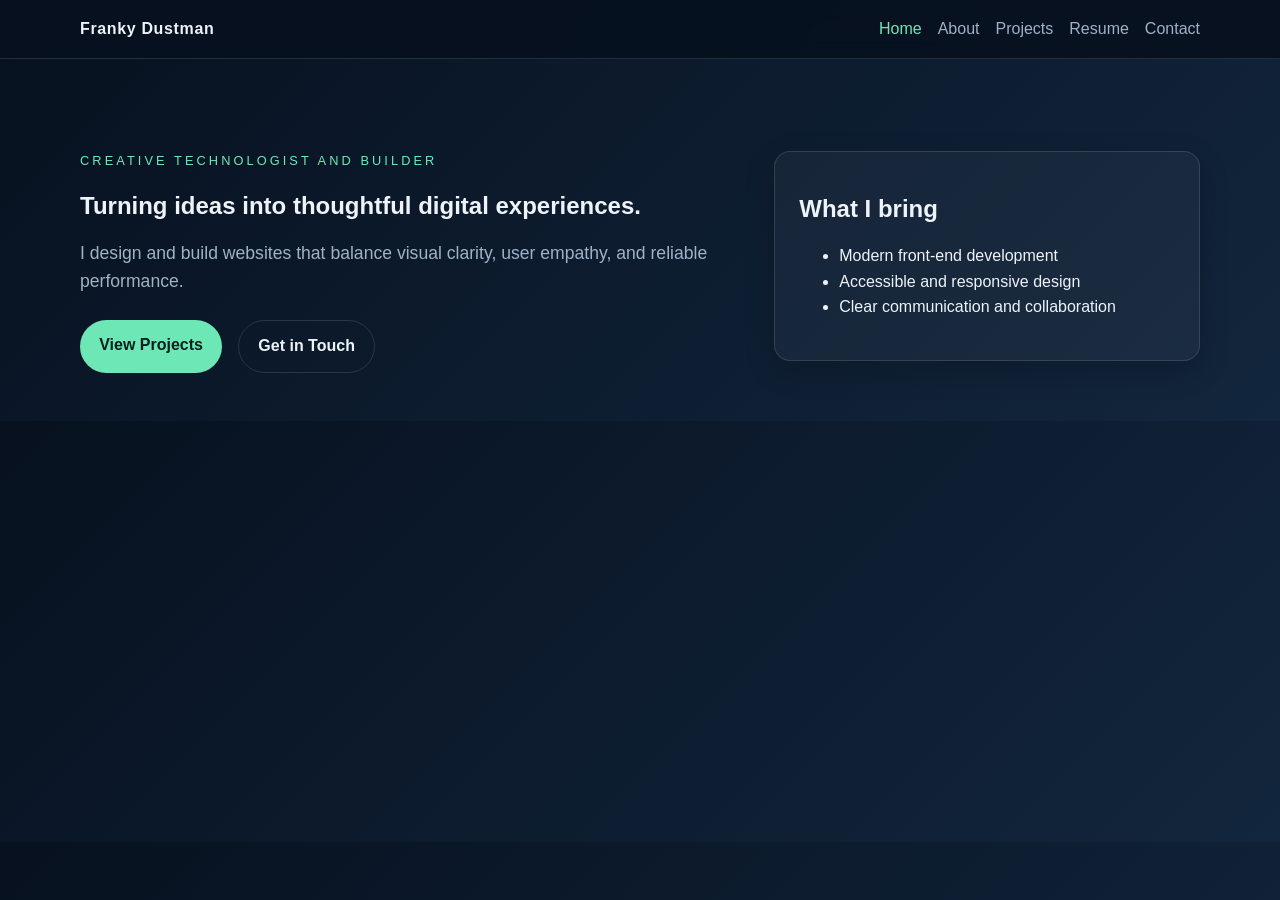
==== index.html @ 2be93930 "ok" ====
<!DOCTYPE html>
<html lang="en">
  <head>
    <meta charset="UTF-8" />
    <meta name="viewport" content="width=device-width, initial-scale=1.0" />
    <title>Franky Dustman | Portfolio</title>
    <meta name="description" content="Portfolio website for Franky Dustman, showcasing work, experience, and contact details." />
    <link rel="stylesheet" href="css/style.css" />
  </head>
  <body>
    <header class="site-header">
      <div class="container nav-wrap">
        <a class="brand" href="index.html">Franky Dustman</a>
        <nav class="site-nav">
          <a href="index.html" class="active">Home</a>
          <a href="about.html">About</a>
          <a href="projects.html">Projects</a>
          <a href="resume.html">Resume</a>
          <a href="contact.html">Contact</a>
        </nav>
      </div>
    </header>

    <main>
      <section class="hero">
        <div class="container hero-grid">
          <div>
            <p class="eyebrow">Creative technologist and builder</p>
            <h1>Turning ideas into thoughtful digital experiences.</h1>
            <p class="lead">
              I design and build websites that balance visual clarity, user empathy, and reliable performance.
            </p>
            <div class="actions">
              <a class="btn btn-primary" href="projects.html">View Projects</a>
              <a class="btn btn-secondary" href="contact.html">Get in Touch</a>
            </div>
          </div>
          <div class="card">
            <h2>What I bring</h2>
            <ul>
              <li>Modern front-end development</li>
              <li>Accessible and responsive design</li>
              <li>Clear communication and collaboration</li>
            </ul>
          </div>
        </div>
      </section>
    </main>
  </body>
</html>
---- css/style.css ----
:root {
  color-scheme: light;
  --bg: #07111f;
  --surface: #0f1c2d;
  --surface-2: #16253b;
  --text: #edf3f8;
  --muted: #9fb2c7;
  --accent: #6ee7b7;
  --accent-strong: #34d399;
  --border: rgba(255,255,255,0.12);
}

* {
  box-sizing: border-box;
}

body {
  margin: 0;
  font-family: Arial, Helvetica, sans-serif;
  background: linear-gradient(135deg, var(--bg), #12263d);
  color: var(--text);
  line-height: 1.6;
}

.container {
  width: min(1120px, calc(100% - 2rem));
  margin: 0 auto;
}

.site-header {
  position: sticky;
  top: 0;
  background: rgba(7, 17, 31, 0.92);
  backdrop-filter: blur(10px);
  border-bottom: 1px solid var(--border);
}

.nav-wrap {
  display: flex;
  justify-content: space-between;
  align-items: center;
  padding: 1rem 0;
}

.brand {
  color: var(--text);
  text-decoration: none;
  font-weight: 700;
  letter-spacing: 0.04em;
}

.site-nav {
  display: flex;
  gap: 1rem;
  flex-wrap: wrap;
}

.site-nav a {
  color: var(--muted);
  text-decoration: none;
  transition: color 0.2s ease;
}

.site-nav a:hover,
.site-nav a.active {
  color: var(--accent);
}

.hero {
  padding: 5rem 0 3rem;
}

.hero-grid {
  display: grid;
  grid-template-columns: 1.4fr 0.9fr;
  gap: 2rem;
  align-items: center;
}

.eyebrow {
  text-transform: uppercase;
  letter-spacing: 0.24em;
  color: var(--accent);
  font-size: 0.8rem;
  margin-bottom: 0.75rem;
}

h1,
h2 {
  line-height: 1.15;
}

.lead {
  font-size: 1.1rem;
  color: var(--muted);
  max-width: 650px;
}

.actions {
  display: flex;
  gap: 1rem;
  flex-wrap: wrap;
  margin-top: 1.5rem;
}

.btn {
  display: inline-block;
  padding: 0.8rem 1.2rem;
  border-radius: 999px;
  text-decoration: none;
  font-weight: 600;
  transition: transform 0.2s ease, background 0.2s ease;
}

.btn:hover {
  transform: translateY(-2px);
}

.btn-primary {
  background: var(--accent);
  color: #03211b;
}

.btn-secondary {
  border: 1px solid var(--border);
  color: var(--text);
}

.card {
  background: rgba(255,255,255,0.04);
  border: 1px solid var(--border);
  border-radius: 1rem;
  padding: 1.5rem;
  box-shadow: 0 10px 30px rgba(0, 0, 0, 0.2);
}

.page {
  padding: 3rem 0 4rem;
}

.project-grid {
  display: grid;
  grid-template-columns: repeat(3, minmax(0, 1fr));
  gap: 1.5rem;
}

.contact-form {
  display: grid;
  gap: 1rem;
  margin-top: 1rem;
}

label {
  display: grid;
  gap: 0.45rem;
  font-weight: 600;
}

input,
textarea {
  width: 100%;
  padding: 0.8rem 0.9rem;
  border-radius: 0.7rem;
  border: 1px solid var(--border);
  background: rgba(255,255,255,0.04);
  color: var(--text);
}

@media (max-width: 800px) {
  .hero-grid,
  .project-grid {
    grid-template-columns: 1fr;
  }
}

@media (max-width: 600px) {
  .nav-wrap {
    flex-direction: column;
    align-items: flex-start;
    gap: 0.75rem;
  }

  .hero {
    padding-top: 3rem;
  }
}
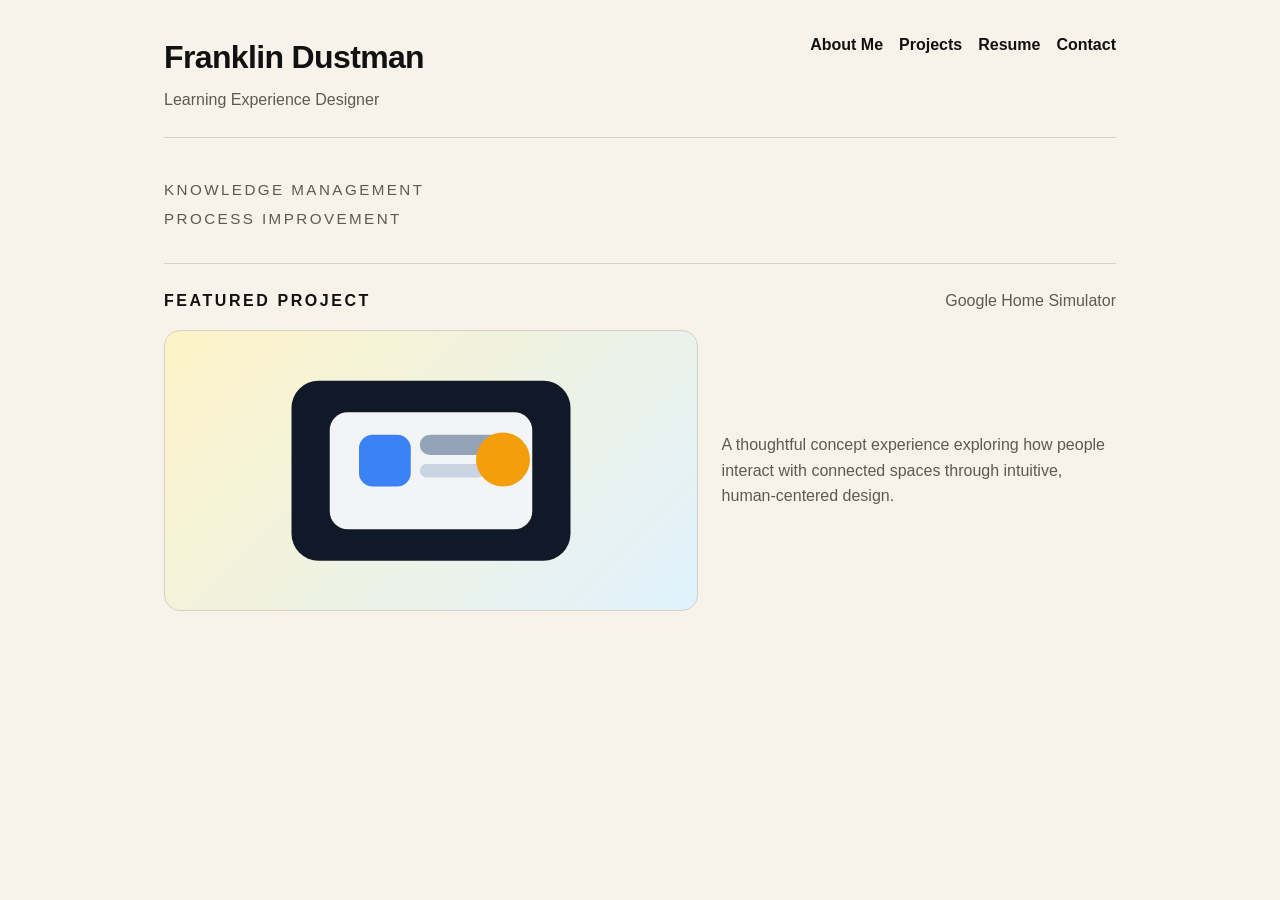
==== commit f5c515c3: "ok" ====
--- a/index.html
+++ b/index.html
@@ -3,48 +3,58 @@
   <head>
     <meta charset="UTF-8" />
     <meta name="viewport" content="width=device-width, initial-scale=1.0" />
-    <title>Franky Dustman | Portfolio</title>
-    <meta name="description" content="Portfolio website for Franky Dustman, showcasing work, experience, and contact details." />
+    <title>Franklin Dustman | Portfolio</title>
+    <meta name="description" content="Portfolio website for Franklin Dustman, showcasing work, experience, and contact details." />
     <link rel="stylesheet" href="css/style.css" />
   </head>
   <body>
-    <header class="site-header">
-      <div class="container nav-wrap">
-        <a class="brand" href="index.html">Franky Dustman</a>
-        <nav class="site-nav">
-          <a href="index.html" class="active">Home</a>
-          <a href="about.html">About</a>
+    <div class="page-shell">
+      <header class="topbar">
+        <div class="identity">
+          <h1>Franklin Dustman</h1>
+          <p>Learning Experience Designer</p>
+        </div>
+        <nav class="main-nav" aria-label="Primary navigation">
+          <a href="about.html">About Me</a>
           <a href="projects.html">Projects</a>
           <a href="resume.html">Resume</a>
           <a href="contact.html">Contact</a>
         </nav>
-      </div>
-    </header>
+      </header>
 
-    <main>
-      <section class="hero">
-        <div class="container hero-grid">
-          <div>
-            <p class="eyebrow">Creative technologist and builder</p>
-            <h1>Turning ideas into thoughtful digital experiences.</h1>
-            <p class="lead">
-              I design and build websites that balance visual clarity, user empathy, and reliable performance.
-            </p>
-            <div class="actions">
-              <a class="btn btn-primary" href="projects.html">View Projects</a>
-              <a class="btn btn-secondary" href="contact.html">Get in Touch</a>
+      <main>
+        <section class="intro" aria-label="Profile summary">
+          <div class="intro-copy">
+            <p class="tagline">Knowledge Management</p>
+            <p class="tagline">Process Improvement</p>
+          </div>
+        </section>
+
+        <section class="featured" aria-labelledby="featured-project">
+          <div class="section-title">
+            <h2 id="featured-project">Featured Project</h2>
+            <p>Google Home Simulator</p>
+          </div>
+
+          <div class="project-card">
+            <div class="project-image" aria-label="Illustration for Google Home Simulator">
+              <svg viewBox="0 0 320 220" role="img" aria-hidden="true">
+                <rect x="36" y="30" width="248" height="160" rx="24" fill="#111827" />
+                <rect x="70" y="58" width="180" height="104" rx="16" fill="#f3f4f6" />
+                <rect x="96" y="78" width="46" height="46" rx="12" fill="#3b82f6" />
+                <rect x="150" y="78" width="76" height="18" rx="9" fill="#94a3b8" />
+                <rect x="150" y="104" width="58" height="12" rx="6" fill="#cbd5e1" />
+                <circle cx="224" cy="100" r="24" fill="#f59e0b" />
+              </svg>
+            </div>
+            <div class="project-description">
+              <p>
+                A thoughtful concept experience exploring how people interact with connected spaces through intuitive, human-centered design.
+              </p>
             </div>
           </div>
-          <div class="card">
-            <h2>What I bring</h2>
-            <ul>
-              <li>Modern front-end development</li>
-              <li>Accessible and responsive design</li>
-              <li>Clear communication and collaboration</li>
-            </ul>
-          </div>
-        </div>
-      </section>
-    </main>
+        </section>
+      </main>
+    </div>
   </body>
 </html>
--- a/css/style.css
+++ b/css/style.css
@@ -1,13 +1,10 @@
 :root {
   color-scheme: light;
-  --bg: #07111f;
-  --surface: #0f1c2d;
-  --surface-2: #16253b;
-  --text: #edf3f8;
-  --muted: #9fb2c7;
-  --accent: #6ee7b7;
-  --accent-strong: #34d399;
-  --border: rgba(255,255,255,0.12);
+  --bg: #f7f3eb;
+  --text: #111111;
+  --muted: #5e5952;
+  --border: #d8d0c6;
+  --surface: #ffffff;
 }
 
 * {
@@ -16,171 +13,135 @@
 
 body {
   margin: 0;
-  font-family: Arial, Helvetica, sans-serif;
-  background: linear-gradient(135deg, var(--bg), #12263d);
+  font-family: "Inter", "Segoe UI", Arial, sans-serif;
+  background: var(--bg);
   color: var(--text);
   line-height: 1.6;
 }
 
-.container {
-  width: min(1120px, calc(100% - 2rem));
+.page-shell {
+  max-width: 1000px;
   margin: 0 auto;
+  padding: 2rem 1.5rem 4rem;
 }
 
-.site-header {
-  position: sticky;
-  top: 0;
-  background: rgba(7, 17, 31, 0.92);
-  backdrop-filter: blur(10px);
+.topbar {
+  display: flex;
+  justify-content: space-between;
+  align-items: flex-start;
+  gap: 1.5rem;
+  padding-bottom: 1.5rem;
   border-bottom: 1px solid var(--border);
 }
 
-.nav-wrap {
-  display: flex;
-  justify-content: space-between;
-  align-items: center;
-  padding: 1rem 0;
+.identity h1 {
+  margin: 0 0 0.25rem;
+  font-size: 2rem;
+  font-weight: 700;
+  letter-spacing: -0.02em;
 }
 
-.brand {
-  color: var(--text);
-  text-decoration: none;
-  font-weight: 700;
-  letter-spacing: 0.04em;
+.identity p {
+  margin: 0;
+  color: var(--muted);
+  font-size: 1rem;
 }
 
-.site-nav {
+.main-nav {
   display: flex;
   gap: 1rem;
   flex-wrap: wrap;
 }
 
-.site-nav a {
-  color: var(--muted);
+.main-nav a {
+  color: var(--text);
   text-decoration: none;
-  transition: color 0.2s ease;
+  font-weight: 600;
+  padding-bottom: 0.2rem;
+  border-bottom: 1px solid transparent;
 }
 
-.site-nav a:hover,
-.site-nav a.active {
-  color: var(--accent);
+.main-nav a:hover {
+  border-color: var(--text);
 }
 
-.hero {
-  padding: 5rem 0 3rem;
+.intro {
+  padding: 2.5rem 0 2rem;
 }
 
-.hero-grid {
+.intro-copy {
   display: grid;
-  grid-template-columns: 1.4fr 0.9fr;
-  gap: 2rem;
+  gap: 0.3rem;
+}
+
+.tagline {
+  margin: 0;
+  color: var(--muted);
+  font-size: 0.95rem;
+  text-transform: uppercase;
+  letter-spacing: 0.16em;
+}
+
+.featured {
+  padding-top: 1.5rem;
+  border-top: 1px solid var(--border);
+}
+
+.section-title {
+  display: flex;
+  justify-content: space-between;
+  align-items: baseline;
+  gap: 1rem;
+  margin-bottom: 1rem;
+}
+
+.section-title h2 {
+  margin: 0;
+  font-size: 1rem;
+  text-transform: uppercase;
+  letter-spacing: 0.16em;
+}
+
+.section-title p {
+  margin: 0;
+  color: var(--muted);
+}
+
+.project-card {
+  display: grid;
+  grid-template-columns: 1.15fr 0.85fr;
+  gap: 1.5rem;
   align-items: center;
 }
 
-.eyebrow {
-  text-transform: uppercase;
-  letter-spacing: 0.24em;
-  color: var(--accent);
-  font-size: 0.8rem;
-  margin-bottom: 0.75rem;
+.project-image {
+  min-height: 280px;
+  display: flex;
+  align-items: center;
+  justify-content: center;
+  border: 1px solid var(--border);
+  border-radius: 1rem;
+  background: linear-gradient(135deg, #fef3c7, #e0f2fe);
+  padding: 1rem;
 }
 
-h1,
-h2 {
-  line-height: 1.15;
+.project-image svg {
+  width: 100%;
+  max-width: 360px;
+  height: auto;
 }
 
-.lead {
-  font-size: 1.1rem;
+.project-description {
   color: var(--muted);
-  max-width: 650px;
+  font-size: 1rem;
 }
 
-.actions {
-  display: flex;
-  gap: 1rem;
-  flex-wrap: wrap;
-  margin-top: 1.5rem;
-}
+@media (max-width: 720px) {
+  .topbar {
+    flex-direction: column;
+  }
 
-.btn {
-  display: inline-block;
-  padding: 0.8rem 1.2rem;
-  border-radius: 999px;
-  text-decoration: none;
-  font-weight: 600;
-  transition: transform 0.2s ease, background 0.2s ease;
-}
-
-.btn:hover {
-  transform: translateY(-2px);
-}
-
-.btn-primary {
-  background: var(--accent);
-  color: #03211b;
-}
-
-.btn-secondary {
-  border: 1px solid var(--border);
-  color: var(--text);
-}
-
-.card {
-  background: rgba(255,255,255,0.04);
-  border: 1px solid var(--border);
-  border-radius: 1rem;
-  padding: 1.5rem;
-  box-shadow: 0 10px 30px rgba(0, 0, 0, 0.2);
-}
-
-.page {
-  padding: 3rem 0 4rem;
-}
-
-.project-grid {
-  display: grid;
-  grid-template-columns: repeat(3, minmax(0, 1fr));
-  gap: 1.5rem;
-}
-
-.contact-form {
-  display: grid;
-  gap: 1rem;
-  margin-top: 1rem;
-}
-
-label {
-  display: grid;
-  gap: 0.45rem;
-  font-weight: 600;
-}
-
-input,
-textarea {
-  width: 100%;
-  padding: 0.8rem 0.9rem;
-  border-radius: 0.7rem;
-  border: 1px solid var(--border);
-  background: rgba(255,255,255,0.04);
-  color: var(--text);
-}
-
-@media (max-width: 800px) {
-  .hero-grid,
-  .project-grid {
+  .project-card {
     grid-template-columns: 1fr;
   }
 }
-
-@media (max-width: 600px) {
-  .nav-wrap {
-    flex-direction: column;
-    align-items: flex-start;
-    gap: 0.75rem;
-  }
-
-  .hero {
-    padding-top: 3rem;
-  }
-}
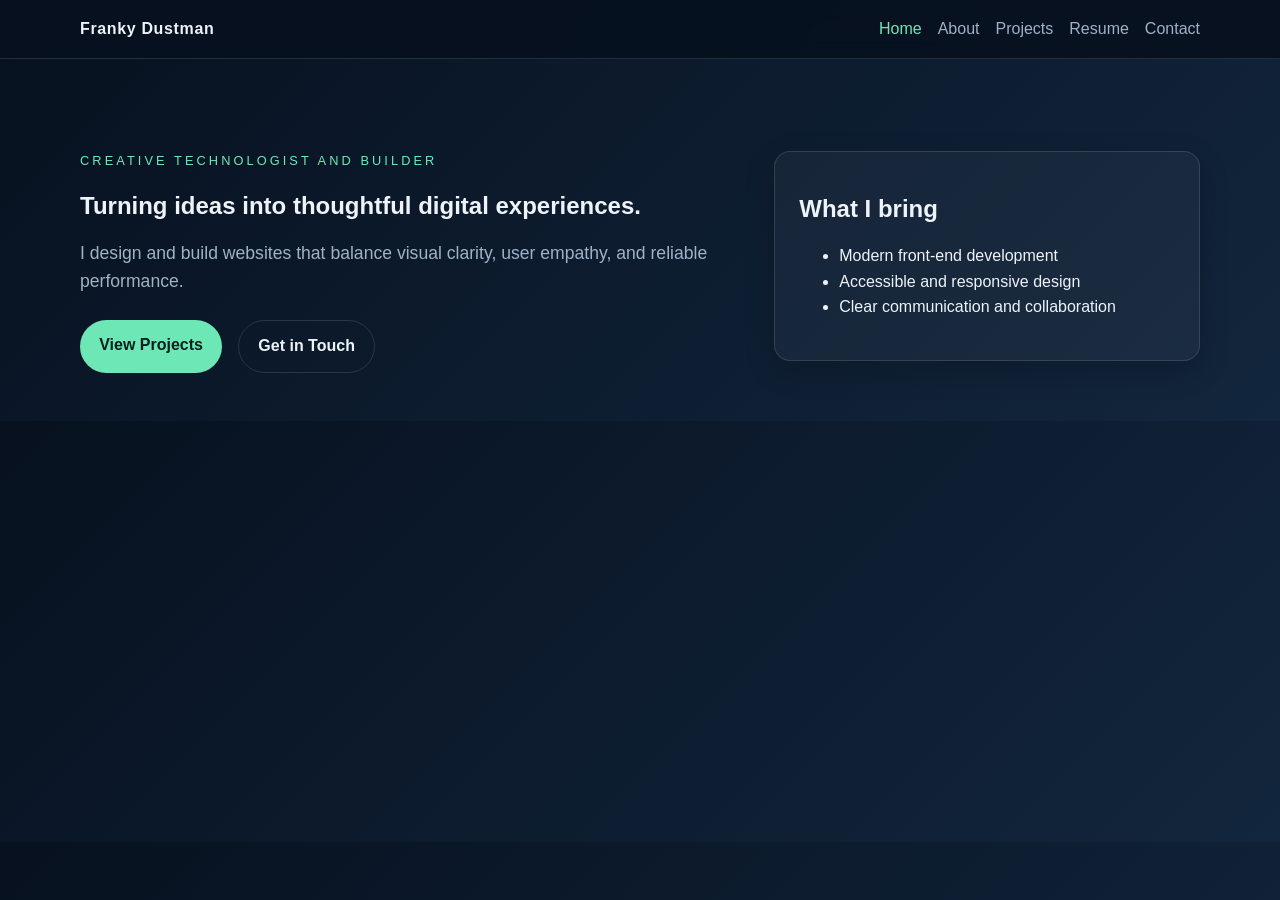
==== commit 02b150fb: "OK" ====
--- a/index.html
+++ b/index.html
@@ -3,58 +3,48 @@
   <head>
     <meta charset="UTF-8" />
     <meta name="viewport" content="width=device-width, initial-scale=1.0" />
-    <title>Franklin Dustman | Portfolio</title>
-    <meta name="description" content="Portfolio website for Franklin Dustman, showcasing work, experience, and contact details." />
+    <title>Franky Dustman | Portfolio</title>
+    <meta name="description" content="Portfolio website for Franky Dustman, showcasing work, experience, and contact details." />
     <link rel="stylesheet" href="css/style.css" />
   </head>
   <body>
-    <div class="page-shell">
-      <header class="topbar">
-        <div class="identity">
-          <h1>Franklin Dustman</h1>
-          <p>Learning Experience Designer</p>
-        </div>
-        <nav class="main-nav" aria-label="Primary navigation">
-          <a href="about.html">About Me</a>
+    <header class="site-header">
+      <div class="container nav-wrap">
+        <a class="brand" href="index.html">Franky Dustman</a>
+        <nav class="site-nav">
+          <a href="index.html" class="active">Home</a>
+          <a href="about.html">About</a>
           <a href="projects.html">Projects</a>
           <a href="resume.html">Resume</a>
           <a href="contact.html">Contact</a>
         </nav>
-      </header>
+      </div>
+    </header>
 
-      <main>
-        <section class="intro" aria-label="Profile summary">
-          <div class="intro-copy">
-            <p class="tagline">Knowledge Management</p>
-            <p class="tagline">Process Improvement</p>
-          </div>
-        </section>
-
-        <section class="featured" aria-labelledby="featured-project">
-          <div class="section-title">
-            <h2 id="featured-project">Featured Project</h2>
-            <p>Google Home Simulator</p>
-          </div>
-
-          <div class="project-card">
-            <div class="project-image" aria-label="Illustration for Google Home Simulator">
-              <svg viewBox="0 0 320 220" role="img" aria-hidden="true">
-                <rect x="36" y="30" width="248" height="160" rx="24" fill="#111827" />
-                <rect x="70" y="58" width="180" height="104" rx="16" fill="#f3f4f6" />
-                <rect x="96" y="78" width="46" height="46" rx="12" fill="#3b82f6" />
-                <rect x="150" y="78" width="76" height="18" rx="9" fill="#94a3b8" />
-                <rect x="150" y="104" width="58" height="12" rx="6" fill="#cbd5e1" />
-                <circle cx="224" cy="100" r="24" fill="#f59e0b" />
-              </svg>
-            </div>
-            <div class="project-description">
-              <p>
-                A thoughtful concept experience exploring how people interact with connected spaces through intuitive, human-centered design.
-              </p>
+    <main>
+      <section class="hero">
+        <div class="container hero-grid">
+          <div>
+            <p class="eyebrow">Creative technologist and builder</p>
+            <h1>Turning ideas into thoughtful digital experiences.</h1>
+            <p class="lead">
+              I design and build websites that balance visual clarity, user empathy, and reliable performance.
+            </p>
+            <div class="actions">
+              <a class="btn btn-primary" href="projects.html">View Projects</a>
+              <a class="btn btn-secondary" href="contact.html">Get in Touch</a>
             </div>
           </div>
-        </section>
-      </main>
-    </div>
+          <div class="card">
+            <h2>What I bring</h2>
+            <ul>
+              <li>Modern front-end development</li>
+              <li>Accessible and responsive design</li>
+              <li>Clear communication and collaboration</li>
+            </ul>
+          </div>
+        </div>
+      </section>
+    </main>
   </body>
 </html>
--- a/css/style.css
+++ b/css/style.css
@@ -1,10 +1,13 @@
 :root {
   color-scheme: light;
-  --bg: #f7f3eb;
-  --text: #111111;
-  --muted: #5e5952;
-  --border: #d8d0c6;
-  --surface: #ffffff;
+  --bg: #07111f;
+  --surface: #0f1c2d;
+  --surface-2: #16253b;
+  --text: #edf3f8;
+  --muted: #9fb2c7;
+  --accent: #6ee7b7;
+  --accent-strong: #34d399;
+  --border: rgba(255,255,255,0.12);
 }
 
 * {
@@ -13,135 +16,171 @@
 
 body {
   margin: 0;
-  font-family: "Inter", "Segoe UI", Arial, sans-serif;
-  background: var(--bg);
+  font-family: Arial, Helvetica, sans-serif;
+  background: linear-gradient(135deg, var(--bg), #12263d);
   color: var(--text);
   line-height: 1.6;
 }
 
-.page-shell {
-  max-width: 1000px;
+.container {
+  width: min(1120px, calc(100% - 2rem));
   margin: 0 auto;
-  padding: 2rem 1.5rem 4rem;
 }
 
-.topbar {
-  display: flex;
-  justify-content: space-between;
-  align-items: flex-start;
-  gap: 1.5rem;
-  padding-bottom: 1.5rem;
+.site-header {
+  position: sticky;
+  top: 0;
+  background: rgba(7, 17, 31, 0.92);
+  backdrop-filter: blur(10px);
   border-bottom: 1px solid var(--border);
 }
 
-.identity h1 {
-  margin: 0 0 0.25rem;
-  font-size: 2rem;
-  font-weight: 700;
-  letter-spacing: -0.02em;
+.nav-wrap {
+  display: flex;
+  justify-content: space-between;
+  align-items: center;
+  padding: 1rem 0;
 }
 
-.identity p {
-  margin: 0;
-  color: var(--muted);
-  font-size: 1rem;
+.brand {
+  color: var(--text);
+  text-decoration: none;
+  font-weight: 700;
+  letter-spacing: 0.04em;
 }
 
-.main-nav {
+.site-nav {
   display: flex;
   gap: 1rem;
   flex-wrap: wrap;
 }
 
-.main-nav a {
-  color: var(--text);
+.site-nav a {
+  color: var(--muted);
   text-decoration: none;
-  font-weight: 600;
-  padding-bottom: 0.2rem;
-  border-bottom: 1px solid transparent;
+  transition: color 0.2s ease;
 }
 
-.main-nav a:hover {
-  border-color: var(--text);
+.site-nav a:hover,
+.site-nav a.active {
+  color: var(--accent);
 }
 
-.intro {
-  padding: 2.5rem 0 2rem;
+.hero {
+  padding: 5rem 0 3rem;
 }
 
-.intro-copy {
+.hero-grid {
   display: grid;
-  gap: 0.3rem;
-}
-
-.tagline {
-  margin: 0;
-  color: var(--muted);
-  font-size: 0.95rem;
-  text-transform: uppercase;
-  letter-spacing: 0.16em;
-}
-
-.featured {
-  padding-top: 1.5rem;
-  border-top: 1px solid var(--border);
-}
-
-.section-title {
-  display: flex;
-  justify-content: space-between;
-  align-items: baseline;
-  gap: 1rem;
-  margin-bottom: 1rem;
-}
-
-.section-title h2 {
-  margin: 0;
-  font-size: 1rem;
-  text-transform: uppercase;
-  letter-spacing: 0.16em;
-}
-
-.section-title p {
-  margin: 0;
-  color: var(--muted);
-}
-
-.project-card {
-  display: grid;
-  grid-template-columns: 1.15fr 0.85fr;
-  gap: 1.5rem;
+  grid-template-columns: 1.4fr 0.9fr;
+  gap: 2rem;
   align-items: center;
 }
 
-.project-image {
-  min-height: 280px;
+.eyebrow {
+  text-transform: uppercase;
+  letter-spacing: 0.24em;
+  color: var(--accent);
+  font-size: 0.8rem;
+  margin-bottom: 0.75rem;
+}
+
+h1,
+h2 {
+  line-height: 1.15;
+}
+
+.lead {
+  font-size: 1.1rem;
+  color: var(--muted);
+  max-width: 650px;
+}
+
+.actions {
   display: flex;
-  align-items: center;
-  justify-content: center;
+  gap: 1rem;
+  flex-wrap: wrap;
+  margin-top: 1.5rem;
+}
+
+.btn {
+  display: inline-block;
+  padding: 0.8rem 1.2rem;
+  border-radius: 999px;
+  text-decoration: none;
+  font-weight: 600;
+  transition: transform 0.2s ease, background 0.2s ease;
+}
+
+.btn:hover {
+  transform: translateY(-2px);
+}
+
+.btn-primary {
+  background: var(--accent);
+  color: #03211b;
+}
+
+.btn-secondary {
+  border: 1px solid var(--border);
+  color: var(--text);
+}
+
+.card {
+  background: rgba(255,255,255,0.04);
   border: 1px solid var(--border);
   border-radius: 1rem;
-  background: linear-gradient(135deg, #fef3c7, #e0f2fe);
-  padding: 1rem;
+  padding: 1.5rem;
+  box-shadow: 0 10px 30px rgba(0, 0, 0, 0.2);
 }
 
-.project-image svg {
-  width: 100%;
-  max-width: 360px;
-  height: auto;
+.page {
+  padding: 3rem 0 4rem;
 }
 
-.project-description {
-  color: var(--muted);
-  font-size: 1rem;
+.project-grid {
+  display: grid;
+  grid-template-columns: repeat(3, minmax(0, 1fr));
+  gap: 1.5rem;
 }
 
-@media (max-width: 720px) {
-  .topbar {
-    flex-direction: column;
-  }
+.contact-form {
+  display: grid;
+  gap: 1rem;
+  margin-top: 1rem;
+}
 
-  .project-card {
+label {
+  display: grid;
+  gap: 0.45rem;
+  font-weight: 600;
+}
+
+input,
+textarea {
+  width: 100%;
+  padding: 0.8rem 0.9rem;
+  border-radius: 0.7rem;
+  border: 1px solid var(--border);
+  background: rgba(255,255,255,0.04);
+  color: var(--text);
+}
+
+@media (max-width: 800px) {
+  .hero-grid,
+  .project-grid {
     grid-template-columns: 1fr;
   }
 }
+
+@media (max-width: 600px) {
+  .nav-wrap {
+    flex-direction: column;
+    align-items: flex-start;
+    gap: 0.75rem;
+  }
+
+  .hero {
+    padding-top: 3rem;
+  }
+}
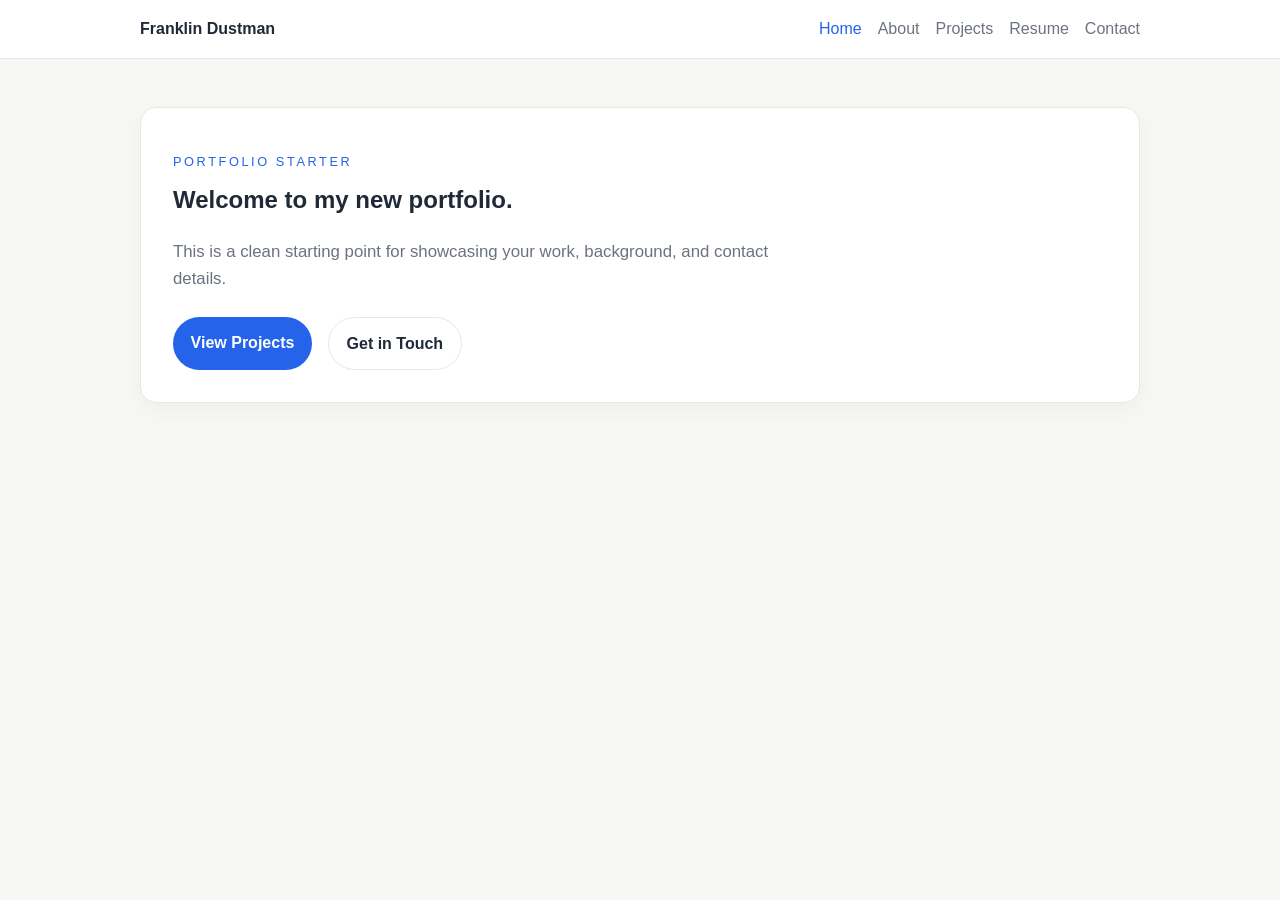
==== commit 33b8b229: "comit" ====
--- a/index.html
+++ b/index.html
@@ -3,14 +3,14 @@
   <head>
     <meta charset="UTF-8" />
     <meta name="viewport" content="width=device-width, initial-scale=1.0" />
-    <title>Franky Dustman | Portfolio</title>
-    <meta name="description" content="Portfolio website for Franky Dustman, showcasing work, experience, and contact details." />
+    <title>Franklin Dustman | Portfolio</title>
+    <meta name="description" content="A fresh starter portfolio for Franklin Dustman." />
     <link rel="stylesheet" href="css/style.css" />
   </head>
   <body>
     <header class="site-header">
       <div class="container nav-wrap">
-        <a class="brand" href="index.html">Franky Dustman</a>
+        <a class="brand" href="index.html">Franklin Dustman</a>
         <nav class="site-nav">
           <a href="index.html" class="active">Home</a>
           <a href="about.html">About</a>
@@ -21,28 +21,16 @@
       </div>
     </header>
 
-    <main>
-      <section class="hero">
-        <div class="container hero-grid">
-          <div>
-            <p class="eyebrow">Creative technologist and builder</p>
-            <h1>Turning ideas into thoughtful digital experiences.</h1>
-            <p class="lead">
-              I design and build websites that balance visual clarity, user empathy, and reliable performance.
-            </p>
-            <div class="actions">
-              <a class="btn btn-primary" href="projects.html">View Projects</a>
-              <a class="btn btn-secondary" href="contact.html">Get in Touch</a>
-            </div>
-          </div>
-          <div class="card">
-            <h2>What I bring</h2>
-            <ul>
-              <li>Modern front-end development</li>
-              <li>Accessible and responsive design</li>
-              <li>Clear communication and collaboration</li>
-            </ul>
-          </div>
+    <main class="container page">
+      <section class="hero-card">
+        <p class="eyebrow">Portfolio Starter</p>
+        <h1>Welcome to my new portfolio.</h1>
+        <p class="lead">
+          This is a clean starting point for showcasing your work, background, and contact details.
+        </p>
+        <div class="actions">
+          <a class="btn btn-primary" href="projects.html">View Projects</a>
+          <a class="btn btn-secondary" href="contact.html">Get in Touch</a>
         </div>
       </section>
     </main>
--- a/css/style.css
+++ b/css/style.css
@@ -1,13 +1,11 @@
 :root {
   color-scheme: light;
-  --bg: #07111f;
-  --surface: #0f1c2d;
-  --surface-2: #16253b;
-  --text: #edf3f8;
-  --muted: #9fb2c7;
-  --accent: #6ee7b7;
-  --accent-strong: #34d399;
-  --border: rgba(255,255,255,0.12);
+  --bg: #f7f7f3;
+  --surface: #ffffff;
+  --text: #1f2937;
+  --muted: #6b7280;
+  --accent: #2563eb;
+  --border: #e5e7eb;
 }
 
 * {
@@ -17,22 +15,19 @@
 body {
   margin: 0;
   font-family: Arial, Helvetica, sans-serif;
-  background: linear-gradient(135deg, var(--bg), #12263d);
+  background: var(--bg);
   color: var(--text);
   line-height: 1.6;
 }
 
 .container {
-  width: min(1120px, calc(100% - 2rem));
+  width: min(1000px, calc(100% - 2rem));
   margin: 0 auto;
 }
 
 .site-header {
-  position: sticky;
-  top: 0;
-  background: rgba(7, 17, 31, 0.92);
-  backdrop-filter: blur(10px);
   border-bottom: 1px solid var(--border);
+  background: var(--surface);
 }
 
 .nav-wrap {
@@ -46,7 +41,6 @@
   color: var(--text);
   text-decoration: none;
   font-weight: 700;
-  letter-spacing: 0.04em;
 }
 
 .site-nav {
@@ -58,41 +52,42 @@
 .site-nav a {
   color: var(--muted);
   text-decoration: none;
-  transition: color 0.2s ease;
 }
 
-.site-nav a:hover,
-.site-nav a.active {
+.site-nav a.active,
+.site-nav a:hover {
   color: var(--accent);
 }
 
-.hero {
-  padding: 5rem 0 3rem;
+.page {
+  padding: 3rem 0;
 }
 
-.hero-grid {
-  display: grid;
-  grid-template-columns: 1.4fr 0.9fr;
-  gap: 2rem;
-  align-items: center;
+.hero-card,
+.card {
+  background: var(--surface);
+  border: 1px solid var(--border);
+  border-radius: 1rem;
+  padding: 2rem;
+  box-shadow: 0 8px 24px rgba(0, 0, 0, 0.04);
 }
 
 .eyebrow {
   text-transform: uppercase;
-  letter-spacing: 0.24em;
+  letter-spacing: 0.2em;
   color: var(--accent);
   font-size: 0.8rem;
-  margin-bottom: 0.75rem;
+  margin-bottom: 0.5rem;
 }
 
 h1,
 h2 {
-  line-height: 1.15;
+  margin-top: 0;
 }
 
 .lead {
-  font-size: 1.1rem;
   color: var(--muted);
+  font-size: 1.05rem;
   max-width: 650px;
 }
 
@@ -105,20 +100,15 @@
 
 .btn {
   display: inline-block;
-  padding: 0.8rem 1.2rem;
+  padding: 0.8rem 1.1rem;
   border-radius: 999px;
   text-decoration: none;
   font-weight: 600;
-  transition: transform 0.2s ease, background 0.2s ease;
-}
-
-.btn:hover {
-  transform: translateY(-2px);
 }
 
 .btn-primary {
   background: var(--accent);
-  color: #03211b;
+  color: white;
 }
 
 .btn-secondary {
@@ -126,61 +116,14 @@
   color: var(--text);
 }
 
-.card {
-  background: rgba(255,255,255,0.04);
-  border: 1px solid var(--border);
-  border-radius: 1rem;
-  padding: 1.5rem;
-  box-shadow: 0 10px 30px rgba(0, 0, 0, 0.2);
-}
-
-.page {
-  padding: 3rem 0 4rem;
-}
-
 .project-grid {
   display: grid;
   grid-template-columns: repeat(3, minmax(0, 1fr));
-  gap: 1.5rem;
+  gap: 1rem;
 }
 
-.contact-form {
-  display: grid;
-  gap: 1rem;
-  margin-top: 1rem;
-}
-
-label {
-  display: grid;
-  gap: 0.45rem;
-  font-weight: 600;
-}
-
-input,
-textarea {
-  width: 100%;
-  padding: 0.8rem 0.9rem;
-  border-radius: 0.7rem;
-  border: 1px solid var(--border);
-  background: rgba(255,255,255,0.04);
-  color: var(--text);
-}
-
-@media (max-width: 800px) {
-  .hero-grid,
+@media (max-width: 768px) {
   .project-grid {
     grid-template-columns: 1fr;
   }
 }
-
-@media (max-width: 600px) {
-  .nav-wrap {
-    flex-direction: column;
-    align-items: flex-start;
-    gap: 0.75rem;
-  }
-
-  .hero {
-    padding-top: 3rem;
-  }
-}
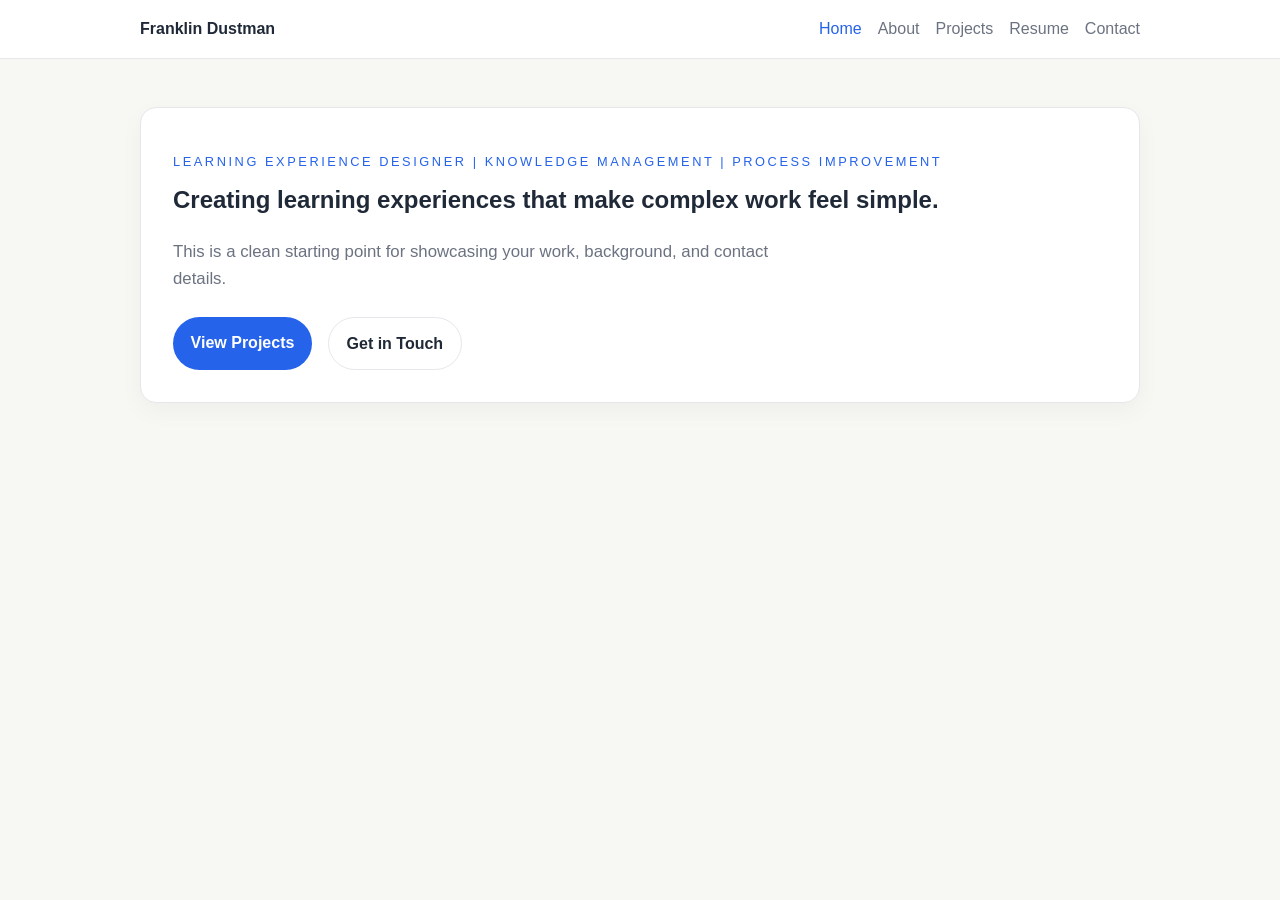
==== commit 69b3e231: "Commit" ====
--- a/index.html
+++ b/index.html
@@ -23,8 +23,8 @@
 
     <main class="container page">
       <section class="hero-card">
-        <p class="eyebrow">Portfolio Starter</p>
-        <h1>Welcome to my new portfolio.</h1>
+        <p class="eyebrow">Learning Experience Designer | Knowledge Management | Process Improvement</p>
+        <h1>Creating learning experiences that make complex work feel simple.</h1>
         <p class="lead">
           This is a clean starting point for showcasing your work, background, and contact details.
         </p>
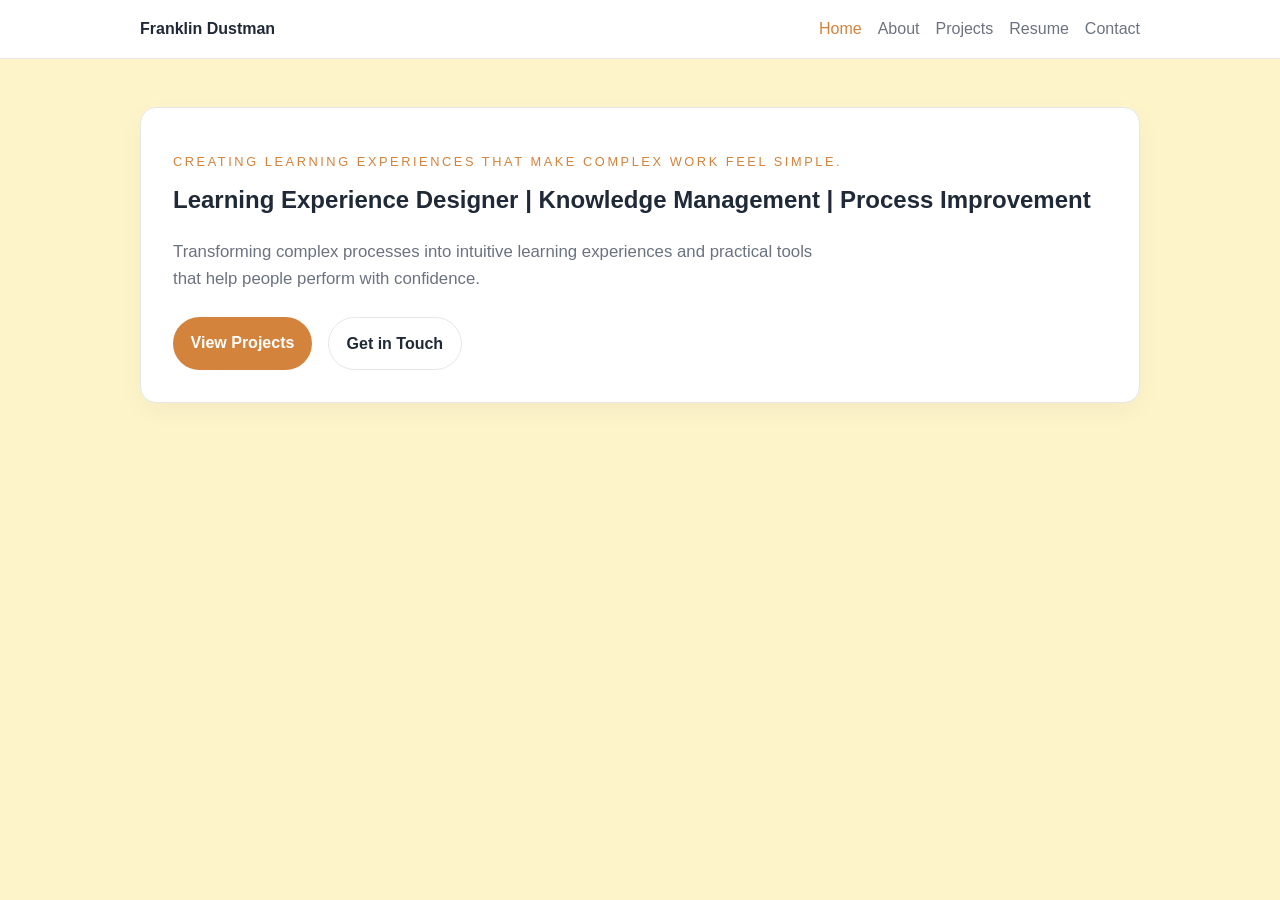
==== commit f673806c: "push" ====
--- a/index.html
+++ b/index.html
@@ -23,10 +23,10 @@
 
     <main class="container page">
       <section class="hero-card">
-        <p class="eyebrow">Learning Experience Designer | Knowledge Management | Process Improvement</p>
-        <h1>Creating learning experiences that make complex work feel simple.</h1>
+        <p class="eyebrow">Creating learning experiences that make complex work feel simple.</p>
+        <h1>Learning Experience Designer | Knowledge Management | Process Improvement</h1>
         <p class="lead">
-          This is a clean starting point for showcasing your work, background, and contact details.
+          Transforming complex processes into intuitive learning experiences and practical tools that help people perform with confidence.
         </p>
         <div class="actions">
           <a class="btn btn-primary" href="projects.html">View Projects</a>
--- a/css/style.css
+++ b/css/style.css
@@ -1,10 +1,10 @@
 :root {
   color-scheme: light;
-  --bg: #f7f7f3;
+  --bg: #fdf4ca;
   --surface: #ffffff;
   --text: #1f2937;
   --muted: #6b7280;
-  --accent: #2563eb;
+  --accent: #d4833c;
   --border: #e5e7eb;
 }
 
